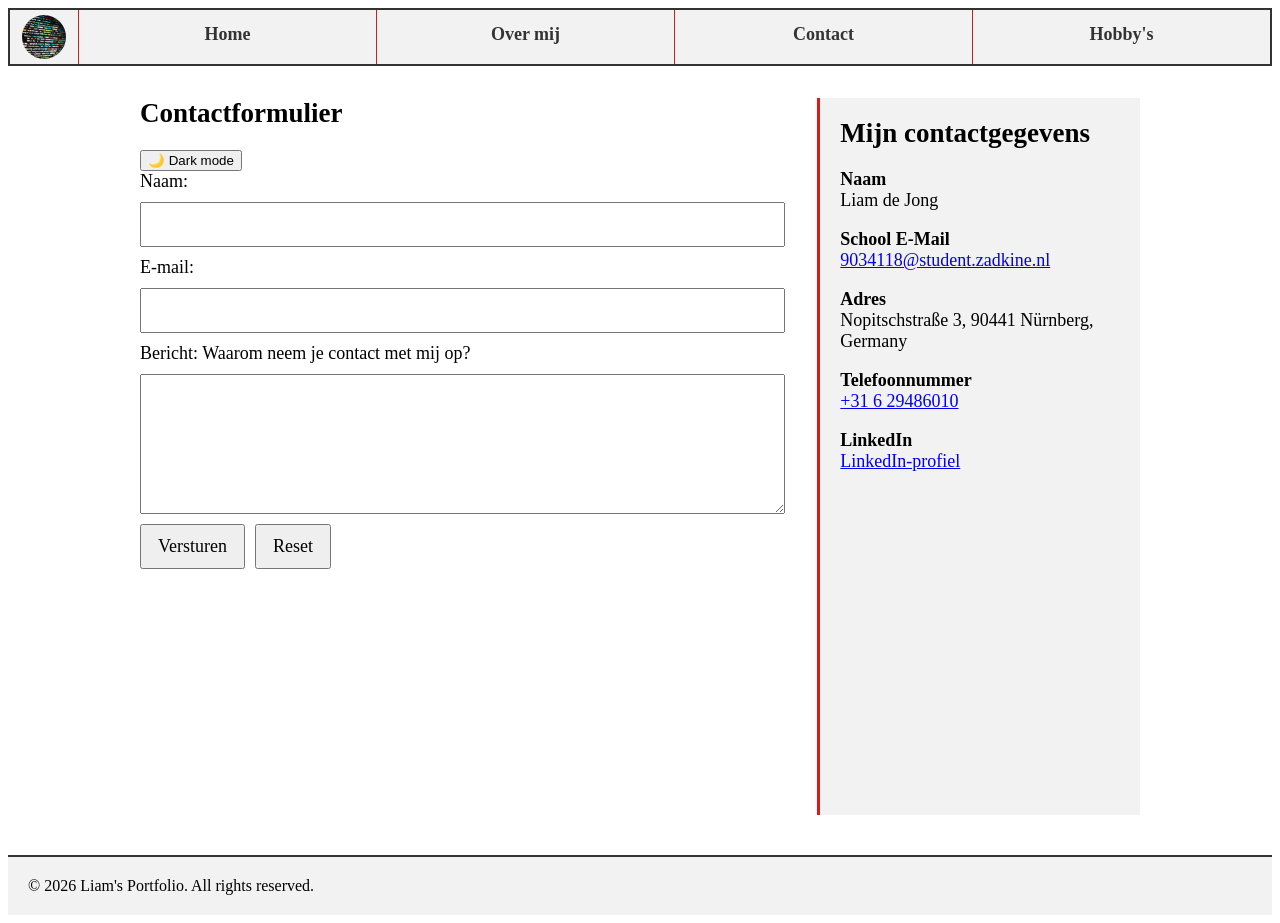
==== Contact.html @ 4213b8b2 "Update Contact.html" ====
<!DOCTYPE html>
<html lang="nl">
<head>
<meta charset="UTF-8">
<meta name="viewport" content="width=device-width, initial-scale=1.0">
<link rel="stylesheet" href="style.css">
<link rel="stylesheet" href="dark-mode.css">
<script src="Project.js" defer></script>
<title>Contact - Mijn portfolio</title>
</head>

<body>

<nav>
<ul>
    <li class="logo"><a href="index.html"><img src="foto/coderen.jpg" alt="Mijn foto"></a></li>
    <li><a href="index.html">Home</a></li>
    <li><a href="Over-mij.html">Over mij</a></li>
    <li><a href="Contact.html">Contact</a></li>
    <li><a href="hobby.html">Hobby's</a></li>
</ul>
</nav>
<main class="contact-layout">
    <section class="contact-form">
        <h1>Contactformulier</h1>
        <button class="theme-toggle" type="button" aria-pressed="false">🌙 Dark mode</button>
        <form id="contactformulier">
            <label for="naam">Naam:</label>
            <input type="text" id="naam" name="naam">
            <label for="email">E-mail:</label>
            <input type="email" id="email" name="email">
            <label for="bericht">Bericht: Waarom neem je contact met mij op?</label>
            <textarea id="bericht" name="bericht"></textarea>
            <div class="contact-buttons">
                <button type="submit">Versturen</button>
                <button type="reset">Reset</button>
            </div>
        </form>
    </section>
    <section class="contact-details">
        <h2>Mijn contactgegevens</h2>
        <p><strong>Naam</strong><br>Liam de Jong</p>
        <p><strong>School E-Mail</strong><br><a href="mailto:9034118@student.zadkine.nl">9034118@student.zadkine.nl</a></p>
        <p><strong>Adres</strong><br>Nopitschstraße 3, 90441 Nürnberg, Germany</p>
        <p><strong>Telefoonnummer</strong><br><a href="tel:+31629486010">+31 6 29486010</a></p>
        <p><strong>LinkedIn</strong><br><a href="https://nl.linkedin.com/in/liam-de-jong-19873343b" target="_blank" rel="noopener">LinkedIn-profiel</a></p>
    <iframe title="Kaart met mijn adres" src="https://www.google.com/maps/embed?pb=!1m18!1m12!1m3!1d1495.5061582001192!2d11.04626781837236!3d49.431270097855574!2m3!1f0!2f0!3f0!3m2!1i1024!2i768!4f13.1!3m3!1m2!1s0x479f56e73b9a7651%3A0x32e7d7942d3d32ff!2sNopitschstra%C3%9Fe%203%2C%2090441%20N%C3%BCrnberg%2C%20Germany!5e1!3m2!1sen!2snl!4v1791362535123!5m2!1sen!2snl" width="600" height="450" style="border:0;" allowfullscreen="" loading="lazy" referrerpolicy="strict-origin-when-cross-origin"></iframe>
    </section>
</main>

<footer>
    <p class="footer-copyright">© 2026 Liam's Portfolio. All rights reserved.</p>
</footer>

</body>

</html>
---- style.css ----
body { font-size: 18px; }

table {
    width: 100%;
    border-collapse: collapse;
    margin: -10px 0 20px;
}

nav {
    position: sticky;
    top: 0;
    z-index: 1000;
    background-color: #f2f2f2;
    border: 2px solid #333;
}

nav ul {
    display: flex;
    width: 100%;
    margin: 0;
    padding: 0;
    list-style: none;
}

nav li {
    flex: 1;
    text-align: center;
    border-right: 1px solid #d71a1a;
}

nav li:last-child { border-right: none; }

nav li.logo { flex: 0 0 auto; }
nav li.logo img {
    width: 44px;
    height: 44px;
    object-fit: cover;
    border-radius: 50%;
}
nav li.logo a {
    display: flex;
    align-items: center;
    padding: 5px 12px;
}

nav a {
    display: block;
    padding: 14px 20px;
    color: #333;
    font-weight: bold;
    text-decoration: none;
}

nav a:hover {
    background-color: #f01313;
    color: white;
}

.div1 {
    padding: 20px 20px 0;
}
.intro-layout {
    display: flex;
    align-items: flex-start;
    gap: 30px;
    min-height: 520px;
}
p {
    text-align: left;
    font-size: 20px;
    flex: 1;
    padding: 20px;
    margin: 0;
    width: 99%;
    height: 360px;
}
.portfolio-foto {
    width: 420px;
    height: 400px;
    object-fit: cover;
    border-radius: 12px;
    border: 2px solid #333;
}
.project-foto {
    width: 200px;
    height: auto;
    object-fit: contain;
    border-radius: 12px;
    border: 2px solid #333;
}
@media (max-width: 768px) {
    .intro-layout {
        flex-direction: column;
        min-height: 0;
    }
    .portfolio-foto {
        width: 100%;
        max-width: 300px;
        height: auto;
    }
    .project-foto {
        width: 100%;
        max-width: 200px;
    }
    .project-fotos {
        flex-direction: column;
    }
    #project3 {
        width: calc(100% - 40px);
    }

    .project-secties {
        flex-direction: column;
    }
}
.project-secties {
    display: flex;
    align-items: stretch;
    gap: 20px;
    flex-wrap: wrap;
}
.project-fotos {
    display: flex;
    justify-content: center;
    gap: 15px;
    width: 100%;
}
#foto2 {
    margin: 0;
}
#projecten h2 {
    margin: 0;
    width: auto;
}
#p1 {
    text-align: left;
    font-size: 20px;
    width: 100%;
    margin: 0;
    height: auto;
    padding: 20px;
    box-sizing: border-box;
    border: 2px solid #000;
}
#projecten, #project3, #project4 {
    border: 2px solid #000;
    width: 32%;
    min-width: 260px;
    box-sizing: border-box;
    display: flex;
    flex-direction: column;
    align-items: center;
    gap: 15px;
    margin: 0;
    padding: 20px;
}
#projecten {
    clear: both;
}
#project3 h2,
#project4 h2 {
    margin: 0;
}
#p1, #p3, #p4 {
    width: 100%;
    height: auto;
    padding: 20px;
    box-sizing: border-box;
    border: 2px solid #000;
}
#p1 {
    text-align: left;
    font-size: 20px;
    margin: 0;
}
#p3, #p4 { min-height: 100px; }

#foto1 { height: 400px; width: 420px; }
#coderen {
    width: 50%;
    max-width: 300px;
    height: 50px;
}


footer {
    display: flex;
    align-items: center;
    justify-content: space-between;
    gap: 20px;
    margin-top: 40px;
    padding: 20px;
    border-top: 2px solid #333;
    background-color: #f2f2f2;
}
.footer-copyright {
    flex: 0 1 auto;
    width: auto;
    height: auto;
    padding: 0;
    font-size: 16px;
}
.footer-contact h2 {
    margin: 0 0 4px;
    font-size: 18px;
}
.footer-contact a {
    color: #333;
}
@media (max-width: 600px) {
    footer {
        flex-direction: column;
        align-items: flex-start;
    }

    nav ul {
        flex-direction: column;
    }
}

#foto4 {
    width: 200px;
    height: auto;
    object-fit: contain;
    border-radius: 12px;
    border: 2px solid #333;
}
.contact-layout {
    display: grid;
    grid-template-columns: minmax(0, 2fr) minmax(220px, 1fr);
    gap: 32px;
    max-width: 1000px;
    margin: 32px auto;
    padding: 0 20px;
}
.contact-form h1,
.contact-details h2 {
    margin: 0 0 20px;
}
#contactformulier {
    display: flex;
    flex-direction: column;
    gap: 10px;
}
#contactformulier input,
#contactformulier textarea {
    box-sizing: border-box;
    width: 100%;
    padding: 10px;
    font: inherit;
}
#contactformulier textarea {
    min-height: 140px;
    resize: vertical;
}
.contact-buttons {
    display: flex;
    gap: 10px;
}
.contact-buttons button {
    padding: 10px 16px;
    font: inherit;
    cursor: pointer;
}
.contact-details {
    align-self: start;
    padding: 20px;
    border-left: 3px solid #d71a1a;
    background-color: #f2f2f2;
}
.contact-details p {
    width: auto;
    height: auto;
    padding: 0;
    margin: 0 0 18px;
    font-size: 18px;
}
.contact-details p:last-child {
    margin-bottom: 0;
}

iframe {
    width: 100%;
    height: 300px;
    border: 0;
    border-radius: 12px;
}

table, th, td {
    border: 1px solid black;
    border-collapse: collapse;
    padding: 8px;
    text-align: left;
    width: 67%;
    margin-top: -250px;
}
@media (max-width: 768px) {
    table, th, td {
        width: 100%;
        margin-top: 0;
    }
}
@media (max-width: 600px) {
    .contact-layout {
        grid-template-columns: 1fr;
    }
}
@media (max-width: 768px) {
    .index-layout {
        grid-template-columns: 1fr;
    }
}
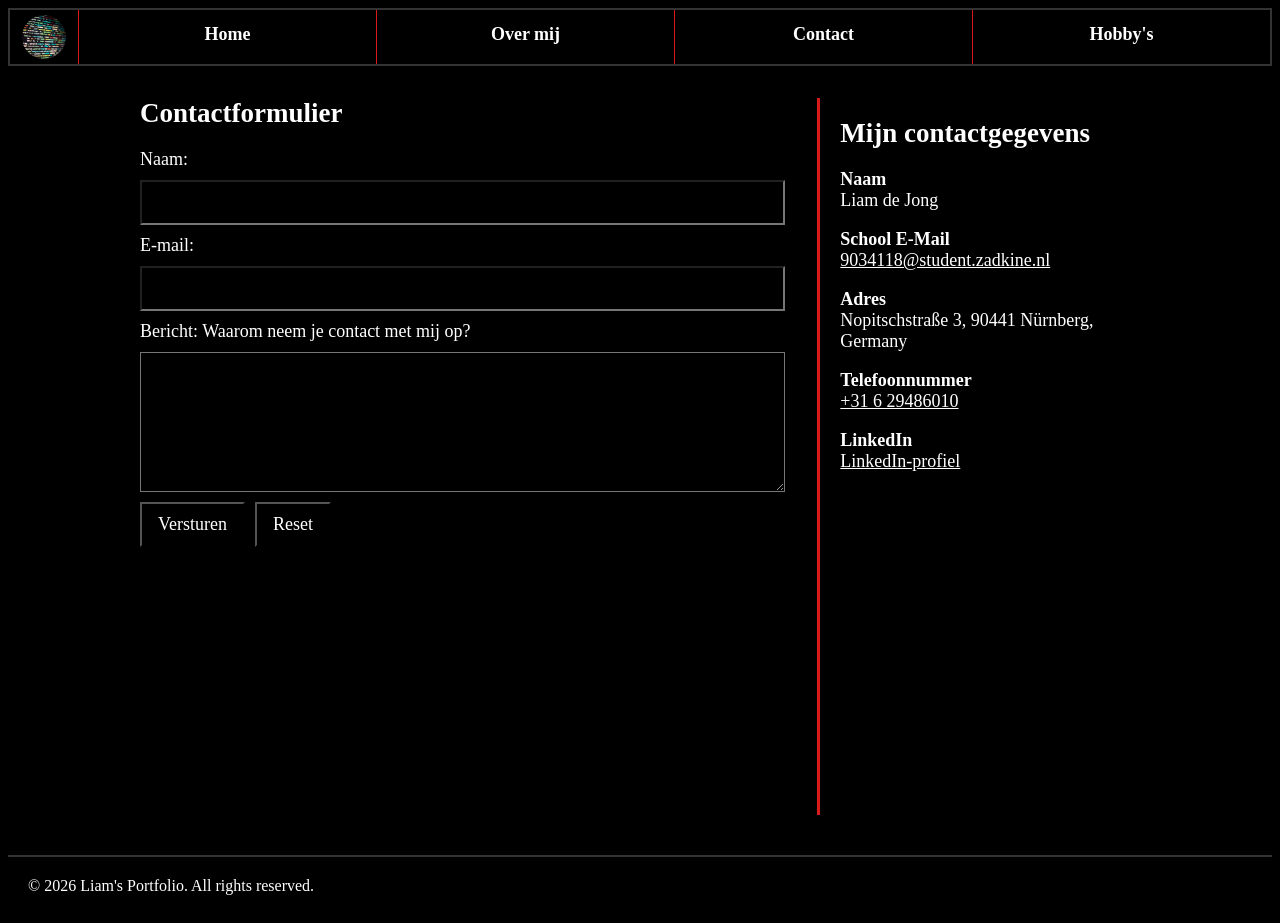
==== commit 01cc2834: "e" ====
--- a/Contact.html
+++ b/Contact.html
@@ -1,5 +1,5 @@
 <!DOCTYPE html>
-<html lang="nl">
+<html lang="nl" class="dark-mode">
 <head>
 <meta charset="UTF-8">
 <meta name="viewport" content="width=device-width, initial-scale=1.0">
@@ -23,7 +23,6 @@
 <main class="contact-layout">
     <section class="contact-form">
         <h1>Contactformulier</h1>
-        <button class="theme-toggle" type="button" aria-pressed="false">🌙 Dark mode</button>
         <form id="contactformulier">
             <label for="naam">Naam:</label>
             <input type="text" id="naam" name="naam">
@@ -44,7 +43,7 @@
         <p><strong>Adres</strong><br>Nopitschstraße 3, 90441 Nürnberg, Germany</p>
         <p><strong>Telefoonnummer</strong><br><a href="tel:+31629486010">+31 6 29486010</a></p>
         <p><strong>LinkedIn</strong><br><a href="https://nl.linkedin.com/in/liam-de-jong-19873343b" target="_blank" rel="noopener">LinkedIn-profiel</a></p>
-    <iframe title="Kaart met mijn adres" src="https://www.google.com/maps/embed?pb=!1m18!1m12!1m3!1d1495.5061582001192!2d11.04626781837236!3d49.431270097855574!2m3!1f0!2f0!3f0!3m2!1i1024!2i768!4f13.1!3m3!1m2!1s0x479f56e73b9a7651%3A0x32e7d7942d3d32ff!2sNopitschstra%C3%9Fe%203%2C%2090441%20N%C3%BCrnberg%2C%20Germany!5e1!3m2!1sen!2snl!4v1791362535123!5m2!1sen!2snl" width="600" height="450" style="border:0;" allowfullscreen="" loading="lazy" referrerpolicy="strict-origin-when-cross-origin"></iframe>
+    <iframe title="Kaart met mijn adres" src="https://www.google.com/maps/embed?pb=!1m18!1m12!1m3!1d1495.5061582001192!2d11.04626781837236!3d49.431270097855574!2m3!1f0!2f0!3f0!3m2!1i1024!2i768!4f13.1!3m3!1m2!1s0x479f56e73b9a7651%3A0x32e7d7942d3d32ff!5e1!3m2!1sen!2snl!4v1791362535123!5m2!1sen!2snl" width="600" height="450" style="border:0;" allowfullscreen="" loading="lazy" referrerpolicy="strict-origin-when-cross-origin"></iframe>
     </section>
 </main>
 
--- a/style.css
+++ b/style.css
@@ -1,5 +1,8 @@
 body { font-size: 18px; }
-
+color {
+    color: #ffffff;
+}
+    
 table {
     width: 100%;
     border-collapse: collapse;
@@ -10,7 +13,7 @@
     position: sticky;
     top: 0;
     z-index: 1000;
-    background-color: #f2f2f2;
+    background-color: #fff;
     border: 2px solid #333;
 }
 
@@ -191,7 +194,7 @@
     margin-top: 40px;
     padding: 20px;
     border-top: 2px solid #333;
-    background-color: #f2f2f2;
+    background-color: #fff;
 }
 .footer-copyright {
     flex: 0 1 auto;
@@ -266,7 +269,7 @@
     align-self: start;
     padding: 20px;
     border-left: 3px solid #d71a1a;
-    background-color: #f2f2f2;
+    background-color: #fff;
 }
 .contact-details p {
     width: auto;
--- a/dark-mode.css
+++ b/dark-mode.css
@@ -0,0 +1,12 @@
+html,
+html body,
+html body * {
+    background-color: #fff !important;
+}
+
+html.dark-mode,
+html.dark-mode body,
+html.dark-mode body * {
+    background-color: #000 !important;
+    color: #fff !important;
+}
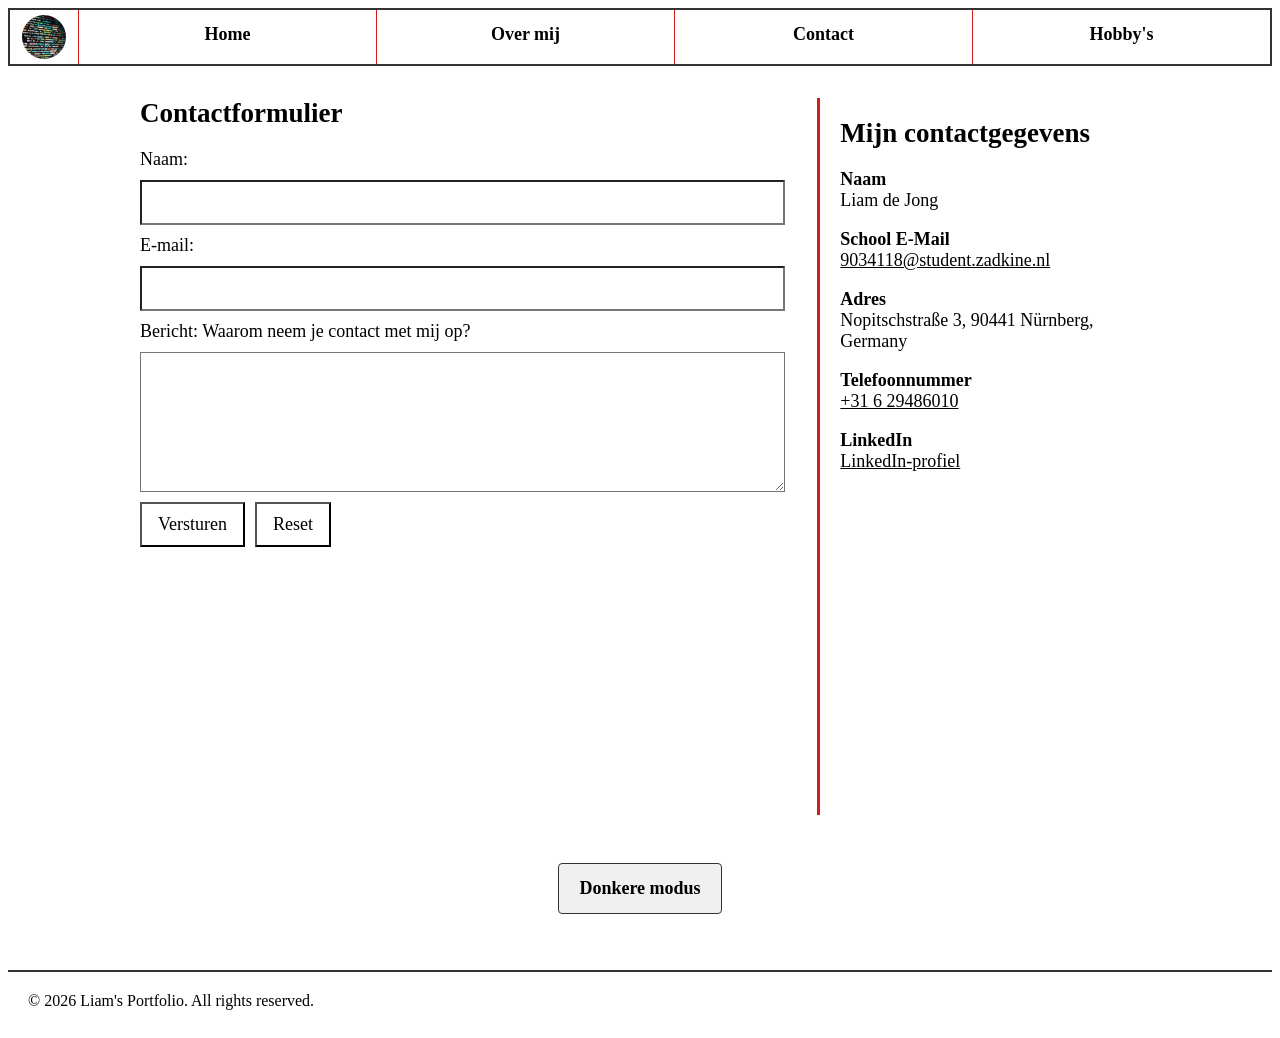
==== commit f6a0130c: "b" ====
--- a/Contact.html
+++ b/Contact.html
@@ -1,5 +1,5 @@
 <!DOCTYPE html>
-<html lang="nl" class="dark-mode">
+<html lang="nl">
 <head>
 <meta charset="UTF-8">
 <meta name="viewport" content="width=device-width, initial-scale=1.0">
@@ -47,6 +47,10 @@
     </section>
 </main>
 
+<div class="theme-toggle-container">
+    <button type="button" id="theme-toggle" class="theme-toggle" aria-pressed="false">Donkere modus</button>
+</div>
+
 <footer>
     <p class="footer-copyright">© 2026 Liam's Portfolio. All rights reserved.</p>
 </footer>
--- a/dark-mode.css
+++ b/dark-mode.css
@@ -2,6 +2,7 @@
 html body,
 html body * {
     background-color: #fff !important;
+    color: #000 !important;
 }
 
 html.dark-mode,
@@ -10,3 +11,30 @@
     background-color: #000 !important;
     color: #fff !important;
 }
+
+html body .theme-toggle-container {
+    display: flex;
+    justify-content: center;
+    padding: 16px;
+}
+
+html body .theme-toggle {
+    padding: 14px 20px;
+    border: 1px solid #333;
+    border-radius: 4px;
+    background-color: #f0f0f0 !important;
+    color: #000 !important;
+    font: inherit;
+    font-weight: bold;
+    cursor: pointer;
+}
+
+html.dark-mode body .theme-toggle {
+    background-color: #333 !important;
+    color: #fff !important;
+}
+
+html body .theme-toggle:hover {
+    background-color: #f01313 !important;
+    color: #fff !important;
+}
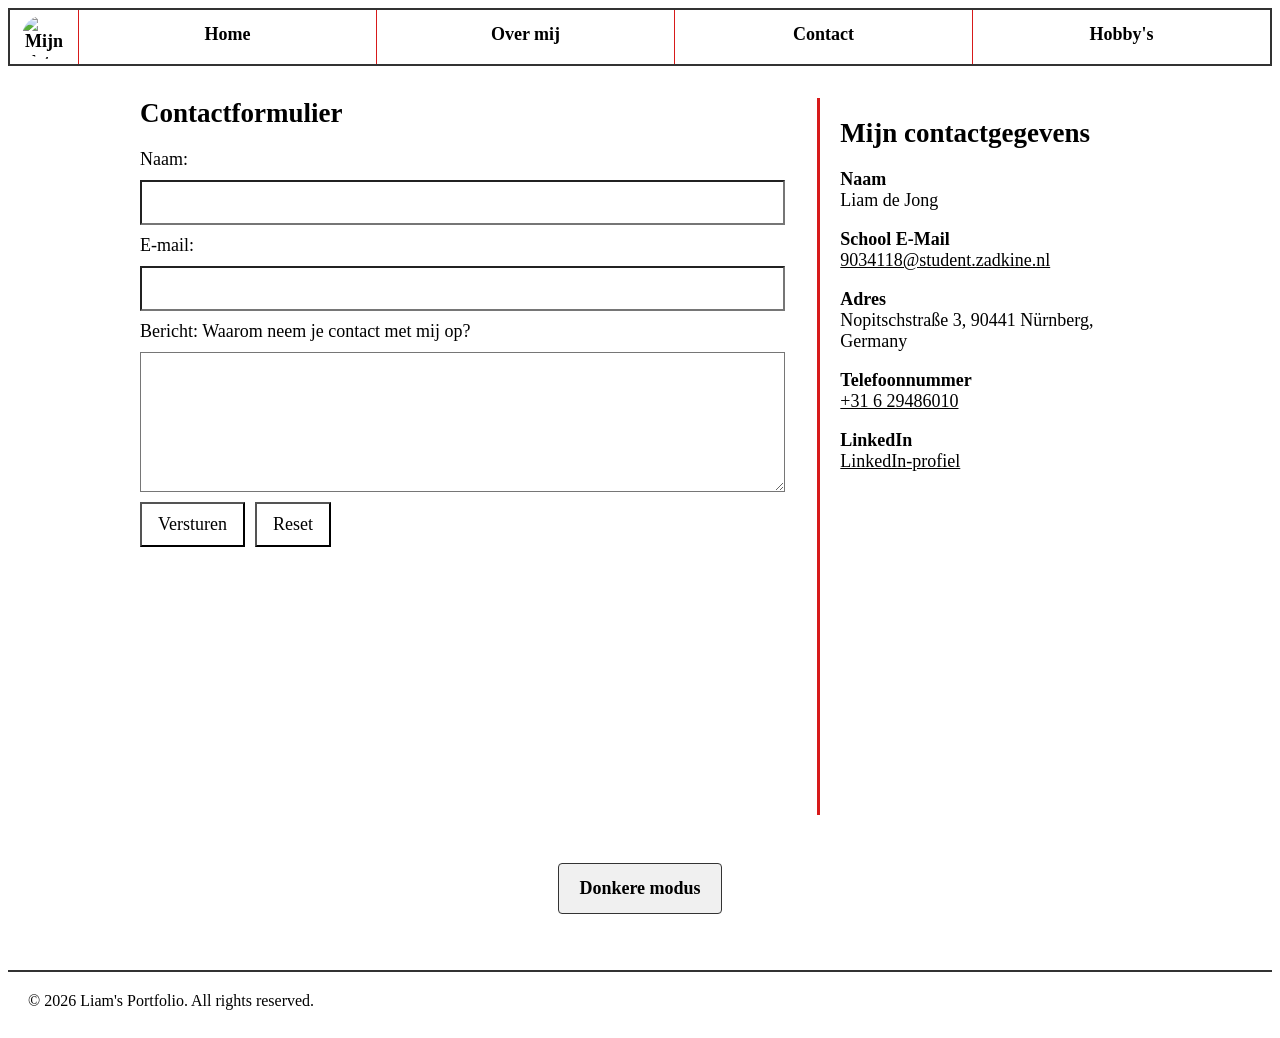
==== commit 4d05ac38: "f" ====
--- a/Contact.html
+++ b/Contact.html
@@ -3,15 +3,18 @@
 <head>
 <meta charset="UTF-8">
 <meta name="viewport" content="width=device-width, initial-scale=1.0">
-<link rel="stylesheet" href="style.css">
-<link rel="stylesheet" href="dark-mode.css">
-<script src="Project.js" defer></script>
+<meta name="color-scheme" content="only light">
+<link rel="stylesheet" href="css/style.css">
+<link rel="stylesheet" href="css/mobiel.css">
+<link rel="stylesheet" href="css/dark-mode.css">
+<script src="js/Project.js" defer></script>
 <title>Contact - Mijn portfolio</title>
 </head>
 
 <body>
 
 <nav>
+<button type="button" id="menu-knop" class="menu-knop">☰ Menu</button>
 <ul>
     <li class="logo"><a href="index.html"><img src="foto/coderen.jpg" alt="Mijn foto"></a></li>
     <li><a href="index.html">Home</a></li>
@@ -43,7 +46,7 @@
         <p><strong>Adres</strong><br>Nopitschstraße 3, 90441 Nürnberg, Germany</p>
         <p><strong>Telefoonnummer</strong><br><a href="tel:+31629486010">+31 6 29486010</a></p>
         <p><strong>LinkedIn</strong><br><a href="https://nl.linkedin.com/in/liam-de-jong-19873343b" target="_blank" rel="noopener">LinkedIn-profiel</a></p>
-    <iframe title="Kaart met mijn adres" src="https://www.google.com/maps/embed?pb=!1m18!1m12!1m3!1d1495.5061582001192!2d11.04626781837236!3d49.431270097855574!2m3!1f0!2f0!3f0!3m2!1i1024!2i768!4f13.1!3m3!1m2!1s0x479f56e73b9a7651%3A0x32e7d7942d3d32ff!5e1!3m2!1sen!2snl!4v1791362535123!5m2!1sen!2snl" width="600" height="450" style="border:0;" allowfullscreen="" loading="lazy" referrerpolicy="strict-origin-when-cross-origin"></iframe>
+    <iframe title="Kaart met mijn adres" src="https://www.google.com/maps/embed?pb=!1m18!1m12!1m3!1d1495.5061582001192!2d11.04626781837236!3d49.431270097855574!2m3!1f0!2f0!3f0!3m2!1i1024!2i768!4f13.1!3m3!1m2!1s0x479f56e73b9a7651%3A0x32e7d7942d3d32ff!2sLocatie!5e1!3m2!1sen!2snl!4v1791362535123!5m2!1sen!2snl" width="600" height="450" style="border:0;" allowfullscreen="" loading="lazy" referrerpolicy="strict-origin-when-cross-origin"></iframe>
     </section>
 </main>
 
--- a/css/style.css
+++ b/css/style.css
@@ -0,0 +1,302 @@
+body { font-size: 18px; }
+color {
+    color: #ffffff;
+}
+    
+table {
+    width: 100%;
+    border-collapse: collapse;
+    margin: -10px 0 20px;
+}
+
+nav {
+    position: sticky;
+    top: 0;
+    z-index: 1000;
+    background-color: #fff;
+    border: 2px solid #333;
+}
+
+nav ul {
+    display: flex;
+    width: 100%;
+    margin: 0;
+    padding: 0;
+    list-style: none;
+}
+
+nav li {
+    flex: 1;
+    text-align: center;
+    border-right: 1px solid #d71a1a;
+}
+
+nav li:last-child { border-right: none; }
+
+nav li.logo { flex: 0 0 auto; }
+nav li.logo img {
+    width: 44px;
+    height: 44px;
+    object-fit: cover;
+    border-radius: 50%;
+}
+nav li.logo a {
+    display: flex;
+    align-items: center;
+    padding: 5px 12px;
+}
+
+nav a {
+    display: block;
+    padding: 14px 20px;
+    color: #333;
+    font-weight: bold;
+    text-decoration: none;
+}
+
+nav a:hover {
+    background-color: #f01313;
+    color: white;
+}
+
+.div1 {
+    padding: 20px 20px 0;
+}
+.intro-layout {
+    display: flex;
+    align-items: flex-start;
+    gap: 30px;
+    min-height: 520px;
+}
+p {
+    text-align: left;
+    font-size: 20px;
+    flex: 1;
+    padding: 20px;
+    margin: 0;
+    width: 99%;
+    height: 360px;
+}
+.portfolio-foto {
+    width: 420px;
+    height: 400px;
+    object-fit: cover;
+    border-radius: 12px;
+    border: 2px solid #333;
+}
+.project-foto {
+    width: 200px;
+    height: auto;
+    object-fit: contain;
+    border-radius: 12px;
+    border: 2px solid #333;
+}
+.project-secties {
+    display: flex;
+    align-items: stretch;
+    gap: 20px;
+    flex-wrap: wrap;
+}
+.project-fotos {
+    display: flex;
+    justify-content: center;
+    gap: 15px;
+    width: 100%;
+}
+#foto2 {
+    margin: 0;
+}
+#projecten h2 {
+    margin: 0;
+    width: auto;
+}
+#p1 {
+    text-align: left;
+    font-size: 20px;
+    width: 100%;
+    margin: 0;
+    height: auto;
+    padding: 20px;
+    box-sizing: border-box;
+    border: 2px solid #000;
+}
+#projecten, #project3, #project4 {
+    border: 2px solid #000;
+    width: 32%;
+    min-width: 260px;
+    box-sizing: border-box;
+    display: flex;
+    flex-direction: column;
+    align-items: center;
+    gap: 15px;
+    margin: 0;
+    padding: 20px;
+}
+#projecten {
+    clear: both;
+}
+#project3 h2,
+#project4 h2 {
+    margin: 0;
+}
+#p1, #p3, #p4 {
+    width: 100%;
+    height: auto;
+    padding: 20px;
+    box-sizing: border-box;
+    border: 2px solid #000;
+}
+#p1 {
+    text-align: left;
+    font-size: 20px;
+    margin: 0;
+}
+#p3, #p4 { min-height: 100px; }
+
+#foto1 { height: 400px; width: 420px; }
+#coderen {
+    width: 50%;
+    max-width: 300px;
+    height: 50px;
+}
+
+
+footer {
+    display: flex;
+    align-items: center;
+    justify-content: space-between;
+    gap: 20px;
+    margin-top: 40px;
+    padding: 20px;
+    border-top: 2px solid #333;
+    background-color: #fff;
+}
+.footer-copyright {
+    flex: 0 1 auto;
+    width: auto;
+    height: auto;
+    padding: 0;
+    font-size: 16px;
+}
+.footer-contact h2 {
+    margin: 0 0 4px;
+    font-size: 18px;
+}
+.footer-contact a {
+    color: #333;
+}
+#foto4 {
+    width: 200px;
+    height: auto;
+    object-fit: contain;
+    border-radius: 12px;
+    border: 2px solid #333;
+}
+.contact-layout {
+    display: grid;
+    grid-template-columns: minmax(0, 2fr) minmax(220px, 1fr);
+    gap: 32px;
+    max-width: 1000px;
+    margin: 32px auto;
+    padding: 0 20px;
+}
+.contact-form h1,
+.contact-details h2 {
+    margin: 0 0 20px;
+}
+#contactformulier {
+    display: flex;
+    flex-direction: column;
+    gap: 10px;
+}
+#contactformulier input,
+#contactformulier textarea {
+    box-sizing: border-box;
+    width: 100%;
+    padding: 10px;
+    font: inherit;
+}
+#contactformulier textarea {
+    min-height: 140px;
+    resize: vertical;
+}
+.contact-buttons {
+    display: flex;
+    gap: 10px;
+}
+.contact-buttons button {
+    padding: 10px 16px;
+    font: inherit;
+    cursor: pointer;
+}
+.contact-details {
+    align-self: start;
+    padding: 20px;
+    border-left: 3px solid #d71a1a;
+    background-color: #fff;
+}
+.contact-details p {
+    width: auto;
+    height: auto;
+    padding: 0;
+    margin: 0 0 18px;
+    font-size: 18px;
+}
+.contact-details p:last-child {
+    margin-bottom: 0;
+}
+
+iframe {
+    width: 100%;
+    height: 300px;
+    border: 0;
+    border-radius: 12px;
+}
+
+table, th, td {
+    border: 1px solid black;
+    border-collapse: collapse;
+    padding: 8px;
+    text-align: left;
+    width: 67%;
+    margin-top: -250px;
+}
+
+/* Op een telefoon (scherm 768px of kleiner) */
+@media (max-width: 768px) {
+
+    /* Tekst mag zo hoog worden als nodig en niet breder dan het scherm */
+    p {
+        height: auto;
+        width: auto;
+    }
+
+    /* Home: tekst en foto onder elkaar */
+    .intro-layout {
+        flex-direction: column;
+    }
+
+    /* Home: foto niet breder dan het scherm */
+    #foto1 {
+        width: 100%;
+        height: auto;
+    }
+
+    /* Home: de drie blokken onder elkaar */
+    .project-secties {
+        flex-direction: column;
+    }
+    #projecten, #project3, #project4 {
+        width: 100%;
+    }
+
+    /* Contact: formulier en gegevens onder elkaar */
+    .contact-layout {
+        grid-template-columns: 1fr;
+    }
+
+    /* Footer: dingen onder elkaar */
+    footer {
+        flex-direction: column;
+    }
+}
--- a/css/mobiel.css
+++ b/css/mobiel.css
@@ -0,0 +1,28 @@
+/* Hamburgermenu voor alle pagina's */
+
+/* Op de computer: menuknop verbergen */
+.menu-knop {
+    display: none;
+}
+
+/* Op een telefoon (scherm 768px of kleiner) */
+@media (max-width: 768px) {
+
+    /* Menuknop laten zien */
+    .menu-knop {
+        display: block;
+        width: 100%;
+        padding: 14px;
+        font-size: 20px;
+    }
+
+    /* Links verbergen */
+    nav ul {
+        display: none;
+    }
+
+    /* Als het menu open is: links onder elkaar laten zien */
+    nav.open ul {
+        display: block;
+    }
+}
--- a/css/dark-mode.css
+++ b/css/dark-mode.css
@@ -0,0 +1,40 @@
+html,
+html body,
+html body * {
+    background-color: #fff !important;
+    color: #000 !important;
+}
+
+html.dark-mode,
+html.dark-mode body,
+html.dark-mode body * {
+    background-color: #000 !important;
+    color: #fff !important;
+}
+
+html body .theme-toggle-container {
+    display: flex;
+    justify-content: center;
+    padding: 16px;
+}
+
+html body .theme-toggle {
+    padding: 14px 20px;
+    border: 1px solid #333;
+    border-radius: 4px;
+    background-color: #f0f0f0 !important;
+    color: #000 !important;
+    font: inherit;
+    font-weight: bold;
+    cursor: pointer;
+}
+
+html.dark-mode body .theme-toggle {
+    background-color: #333 !important;
+    color: #fff !important;
+}
+
+html body .theme-toggle:hover {
+    background-color: #f01313 !important;
+    color: #fff !important;
+}
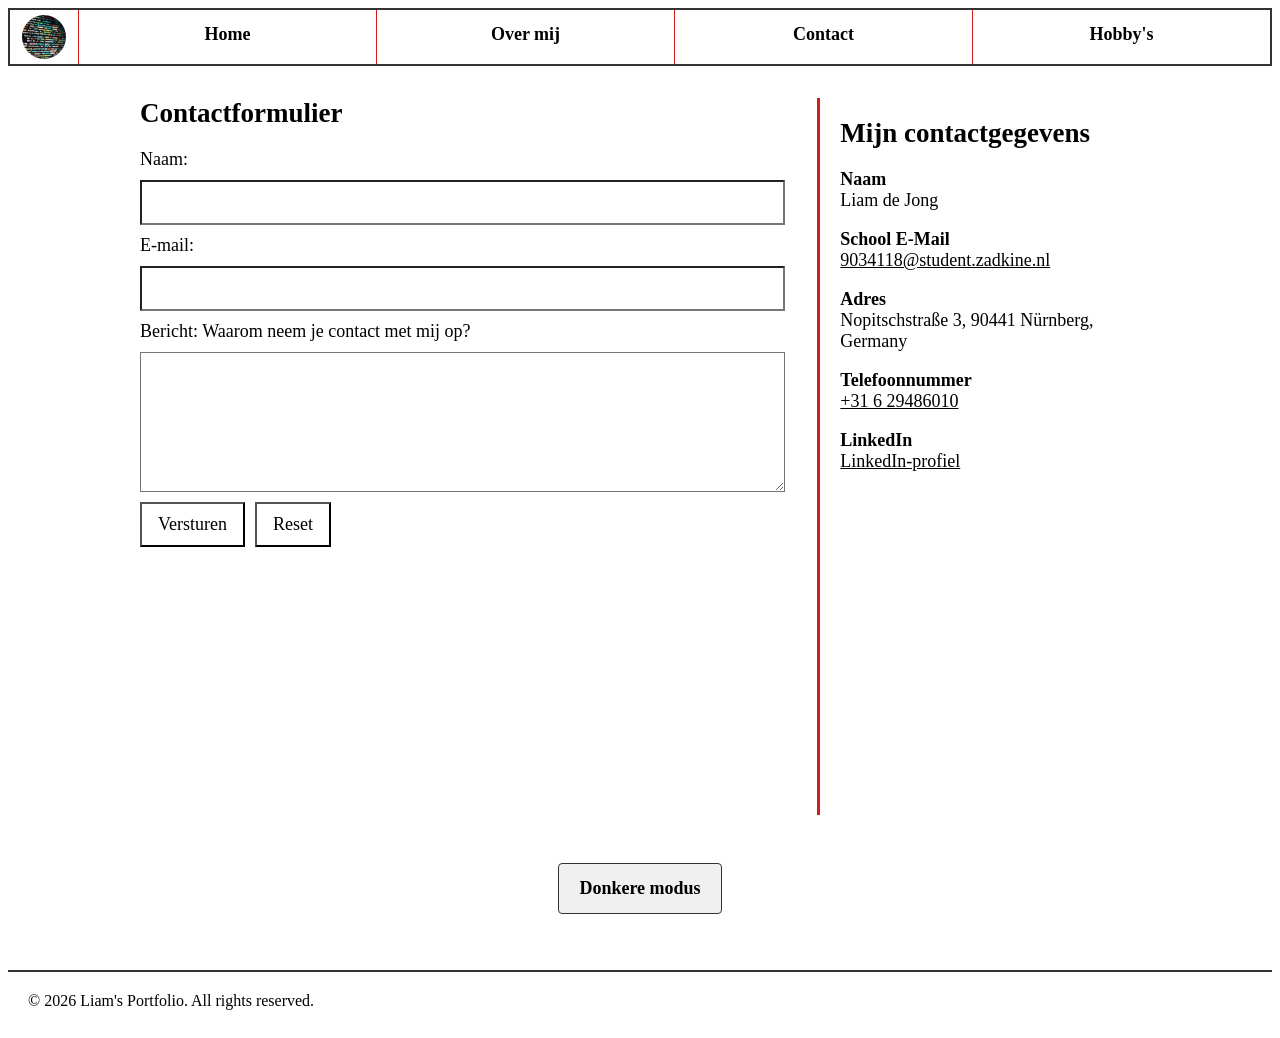
==== commit af4529f3: "Foto's teruggezet en pagina's weer in de hoofdmap - foto/ teruggehaald (was per ongeluk verwijderd) " ====
--- a/Contact.html
+++ b/Contact.html
@@ -7,7 +7,7 @@
 <link rel="stylesheet" href="css/style.css">
 <link rel="stylesheet" href="css/mobiel.css">
 <link rel="stylesheet" href="css/dark-mode.css">
-<script src="js/Project.js" defer></script>
+<script src="javascript/Project.js" defer></script>
 <title>Contact - Mijn portfolio</title>
 </head>
 
